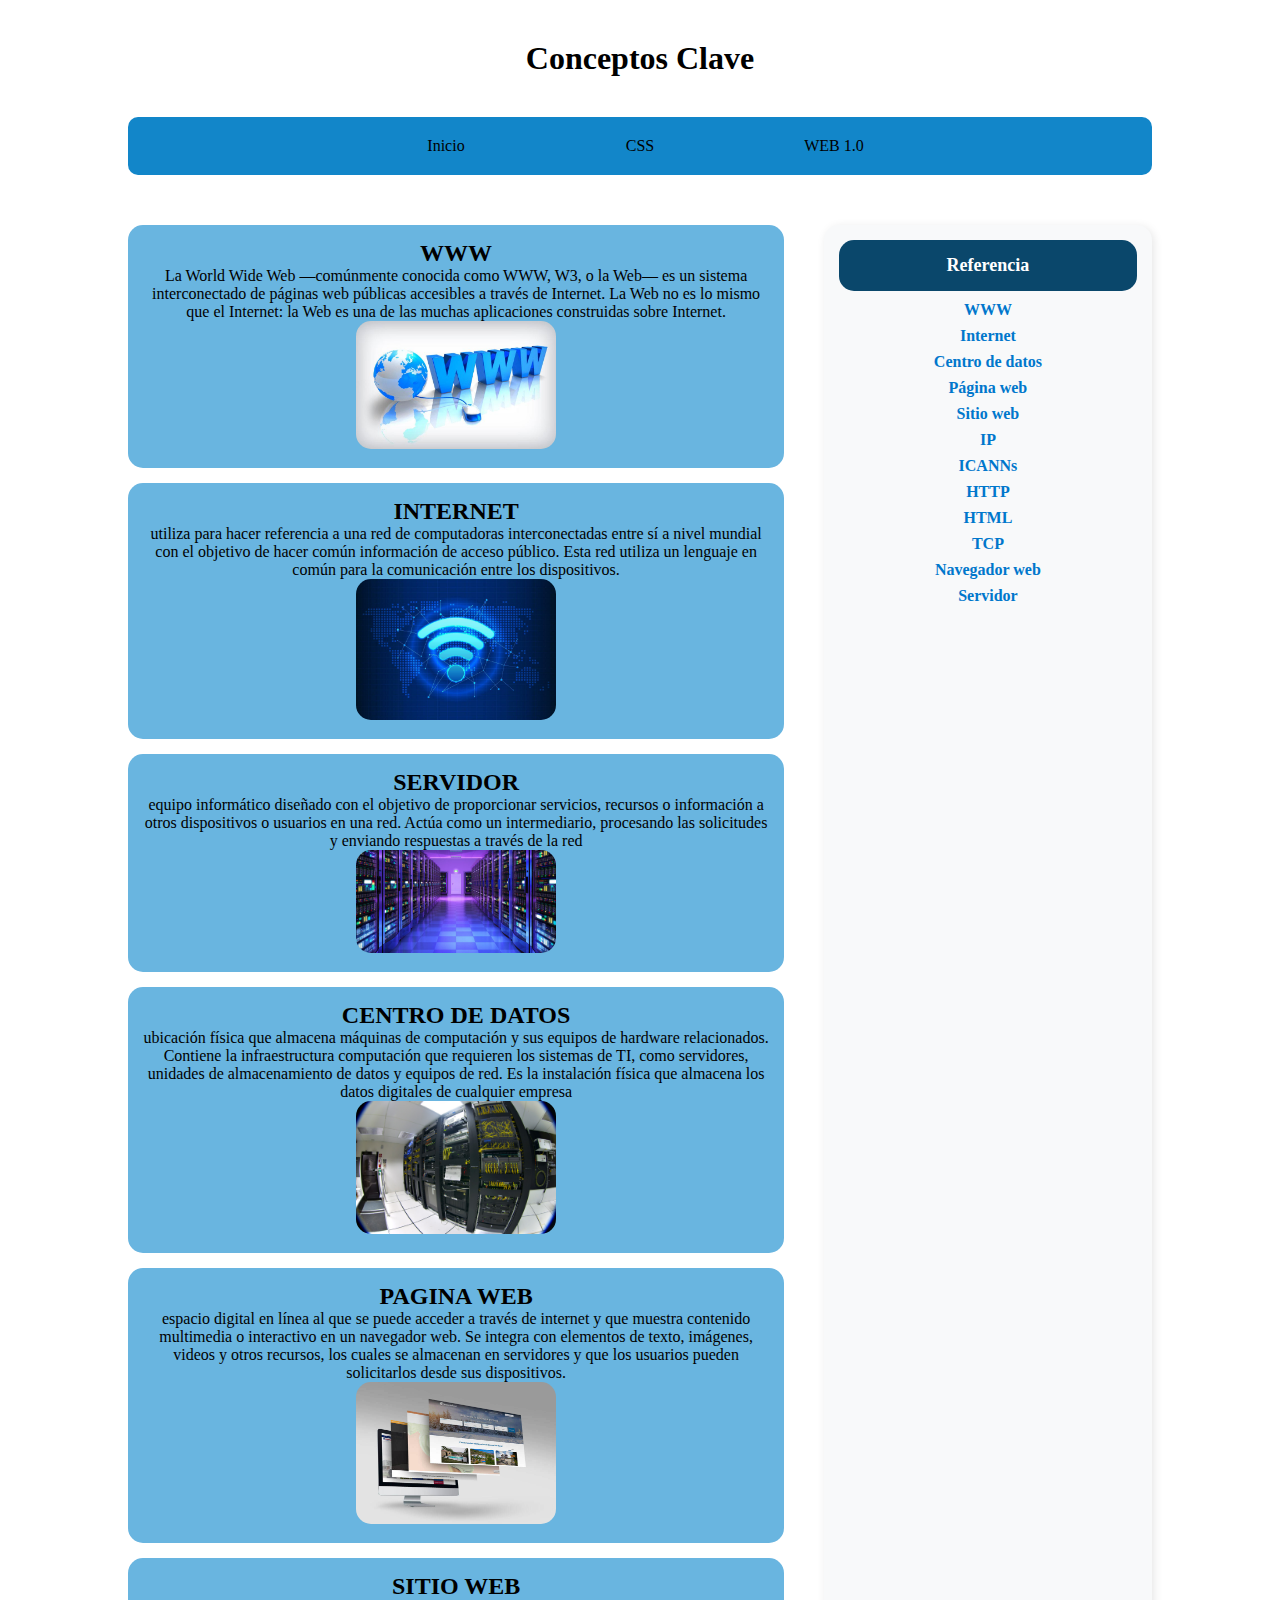
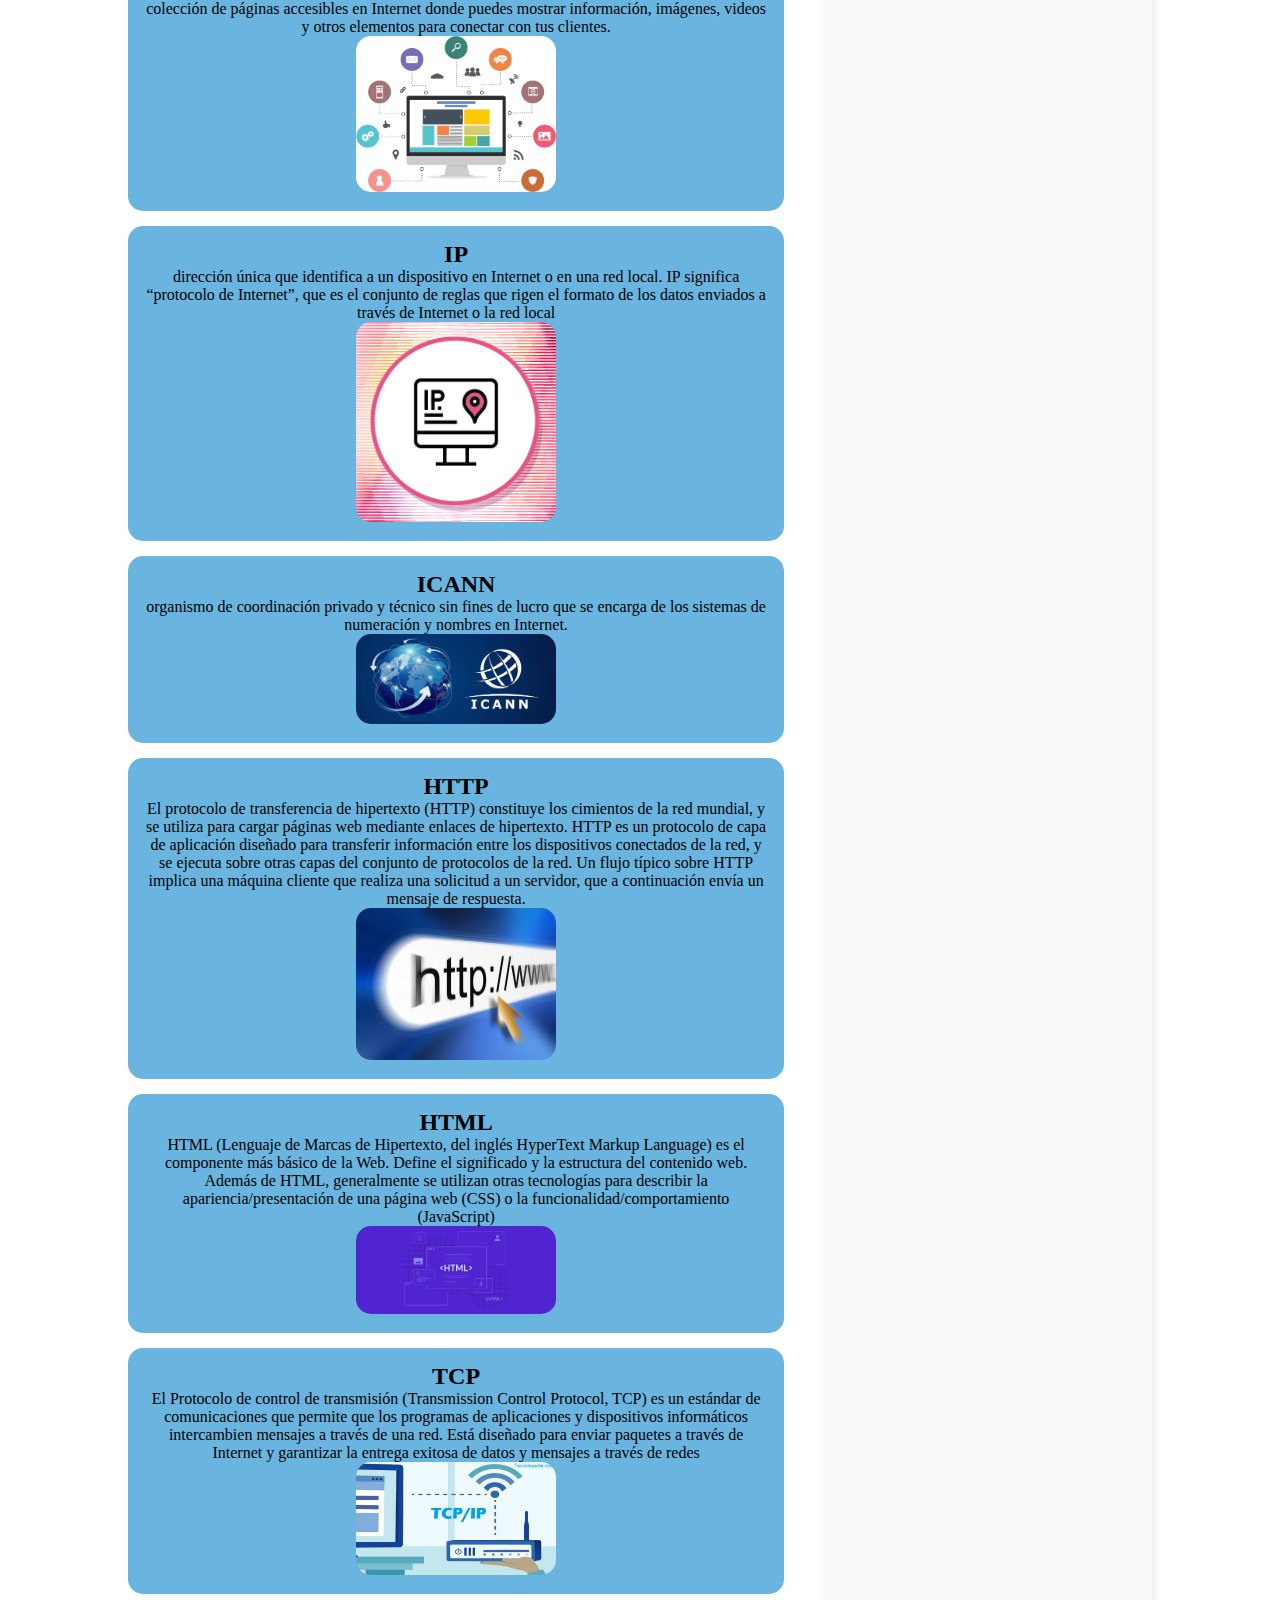
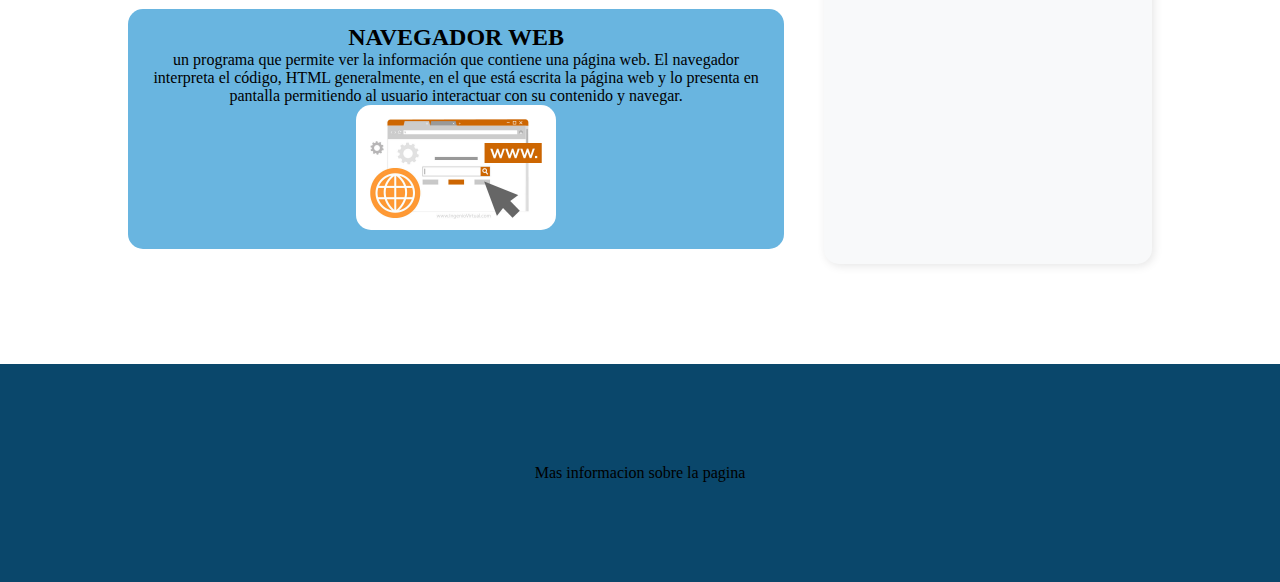
==== index.html @ a2b7ff64 "primer commit" ====
<!DOCTYPE html>
<html>
<head>
	<meta charset="utf-8">
	<meta name="viewport" content="width=device-width, initial-scale=1">
	<title>Conceptos</title>
	<link rel="stylesheet" type="text/css" href="esilos.css">
</head>
<body>

	<div class="titulo">
		<h1>Conceptos Clave</h1>
	</div>

	<nav>
		<ul>
			<li><a href="index.html">Inicio</a></li>
			<li><a href="CSS.html">CSS</a></li>
			<li><a href="WEB 1.0.html">WEB 1.0</a></li>
		</ul>
	</nav>

	<div class="contenido">
		<div class="articulo">
			<div>
				<h2>WWW</h2>
				<p>La World Wide Web —comúnmente conocida como WWW, W3, o la Web— es un sistema interconectado de páginas web públicas accesibles a través de Internet. La Web no es lo mismo que el Internet: la Web es una de las muchas aplicaciones construidas sobre Internet.</p>
				<img src="imagenes/www.jpg">
			</div>
			<div>
				<h2>INTERNET</h2>
				<p>utiliza para hacer referencia a una red de computadoras interconectadas entre sí a nivel mundial con el objetivo de hacer común información de acceso público. Esta red utiliza un lenguaje en común para la comunicación entre los dispositivos.</p>
				<img src="imagenes/internet.jpg">
			</div>
			<div>
				<h2>SERVIDOR</h2>
				<p> equipo informático diseñado con el objetivo de proporcionar servicios, recursos o información a otros dispositivos o usuarios en una red. Actúa como un intermediario, procesando las solicitudes y enviando respuestas a través de la red</p>
				<img src="imagenes/servidor.jpg">
			</div>
            <div>
				<h2>CENTRO DE DATOS</h2>
				<p> ubicación física que almacena máquinas de computación y sus equipos de hardware relacionados. Contiene la infraestructura computación que requieren los sistemas de TI, como servidores, unidades de almacenamiento de datos y equipos de red. Es la instalación física que almacena los datos digitales de cualquier empresa</p>
				<img src="imagenes/centro de datos.jpg">
			</div>
            <div>
				<h2>PAGINA WEB</h2>
				<p>espacio digital en línea al que se puede acceder a través de internet y que muestra contenido multimedia o interactivo en un navegador web. Se integra con elementos de texto, imágenes, videos y otros recursos, los cuales se almacenan en servidores y que los usuarios pueden solicitarlos desde sus dispositivos.</p>
				<img src="imagenes/pagina web.jpg">
			</div>
			<div>
				<h2>SITIO WEB</h2>
				<p> colección de páginas accesibles en Internet donde puedes mostrar información, imágenes, videos y otros elementos para conectar con tus clientes.</p>
				<img src="imagenes/sitio web.jpg">
			</div>
            <div>
				<h2>IP</h2>
				<p> dirección única que identifica a un dispositivo en Internet o en una red local. IP significa “protocolo de Internet”, que es el conjunto de reglas que rigen el formato de los datos enviados a través de Internet o la red local</p>
				<img src="imagenes/ip.jpg">
			</div>
            <div>
				<h2>ICANN</h2>
				<p>organismo de coordinación privado y técnico sin fines de lucro que se encarga de los sistemas de numeración y nombres en Internet.</p>
				<img src="imagenes/icann.jpg">
			</div>
            <div>
				<h2>HTTP</h2>
				<p>El protocolo de transferencia de hipertexto (HTTP) constituye los cimientos de la red mundial, y se utiliza para cargar páginas web mediante enlaces de hipertexto. HTTP es un protocolo de capa de aplicación diseñado para transferir información entre los dispositivos conectados de la red, y se ejecuta sobre otras capas del conjunto de protocolos de la red. Un flujo típico sobre HTTP implica una máquina cliente que realiza una solicitud a un servidor, que a continuación envía un mensaje de respuesta.</p>
				<img src="imagenes/http.jpg">
			</div>
            <div>
				<h2>HTML</h2>
				<p>HTML (Lenguaje de Marcas de Hipertexto, del inglés HyperText Markup Language) es el componente más básico de la Web. Define el significado y la estructura del contenido web. Además de HTML, generalmente se utilizan otras tecnologías para describir la apariencia/presentación de una página web (CSS) o la funcionalidad/comportamiento (JavaScript)</p>
				<img src="imagenes/html.jpg">
			</div>
            <div>
				<h2>TCP</h2>
				<p>El Protocolo de control de transmisión (Transmission Control Protocol, TCP) es un estándar de comunicaciones que permite que los programas de aplicaciones y dispositivos informáticos intercambien mensajes a través de una red. Está diseñado para enviar paquetes a través de Internet y garantizar la entrega exitosa de datos y mensajes a través de redes</p>
				<img src="imagenes/tcp.jpg">
			</div>
            <div>
				<h2>NAVEGADOR WEB</h2>
				<p> un programa que permite ver la información que contiene una página web. El navegador interpreta el código, HTML generalmente, en el que está escrita la página web y lo presenta en pantalla permitiendo al usuario interactuar con su contenido y navegar.</p>
				<img src="imagenes/navegador web.jpg">
			</div>

		</div>
		<div class="secundario">
            <p>Referencia</p>
            <ul>
                <li><a href="https://developer.mozilla.org/es/docs/Glossary/World_Wide_Web" target="_blank">WWW</a></li>
                <li><a href="https://www.ferrovial.com/es/stem/internet/" target="_blank">Internet</a></li>
                <li><a href="https://aws.amazon.com/es/what-is/data-center/" target="_blank">Centro de datos</a></li>
                <li><a href="https://blog.hubspot.es/website/que-es-pagina-web" target="_blank">Página web</a></li>
                <li><a href="https://es.wix.com/blog/que-es-un-sitio-web" target="_blank">Sitio web</a></li>
                <li><a href="https://latam.kaspersky.com/resource-center/definitions/what-is-an-ip-address" target="_blank">IP</a></li>
                <li><a href="https://www.icann.org/resources/pages/faqs-2014-01-22-es" target="_blank">ICANNs</a></li>
                <li><a href="https://www.cloudflare.com/es-es/learning/ddos/glossary/hypertext-transfer-protocol-http/" target="_blank">HTTP</a></li>
                <li><a href="https://developer.mozilla.org/es/docs/Web/HTML" target="_blank">HTML</a></li>
                <li><a href="https://www.fortinet.com/lat/resources/cyberglossary/tcp-ip" target="_blank">TCP</a></li>
                <li><a href="https://www.euskadi.eus/navegadores-web/web01-a2wz/es/" target="_blank">Navegador web</a></li>
                <li><a href="https://www.godaddy.com/resources/latam/digitalizacion/servidor-que-es-tipos" target="_blank">Servidor</a></li>
            </ul>
        </div>
        
	</div>

	<div class="piedepagina">
		<p>Mas informacion sobre la pagina</p>
	</div>

</body>
</html>
---- esilos.css ----
* {
	padding: 0;
	margin: 0;
	font-family: century gothic;
	color: black;
	text-decoration: none;
	text-align: center;
}
.titulo {
	padding: 40px;
}

nav ul {
	width: 80%;
	margin: auto;
	border-radius: 10px;
	list-style-type: none;
	background-color: #1286c9;
}
nav li {
	display: inline-flex;
}
nav a {
	padding: 20px;
	width: 150px;
}
nav ul a:hover {
	background-color: white;
}

.contenido {
	display: flex;
	width: 80%;
	margin: auto;
	margin-top: 50px;
}
.contenido .articulo {
	width: 70%;
	margin: auto;
}
.contenido .articulo div {
	width: 90%;
	padding: 15px;
	background-color: #69b5e0;
	border-radius: 15px;
	margin-bottom: 15px;
}
.contenido .articulo img {
	width: 200px;
	border-radius: 15px;
}
.contenido .secundario {
    width: 30%;
    background-color: #f8f9fa; /* Color de fondo para mayor contraste */
    padding: 15px;
    border-radius: 15px;
    box-shadow: 2px 2px 10px rgba(0, 0, 0, 0.1); /* Sombra ligera */
}

.contenido .secundario p {
    background-color: #0a476b;
    color: white;
    border-radius: 15px;
    padding: 15px;
    font-size: 18px;
    font-weight: bold;
    text-align: center;
}

.contenido .secundario ul {
    list-style-type: none; /* Quita los puntos de la lista */
    padding-left: 0;
    margin-top: 10px;
}

.contenido .secundario li {
    margin: 8px 0;
}

.contenido .secundario a {
    text-decoration: none;
    color: #0077cc;
    font-weight: bold;
}

.contenido .secundario a:hover {
    text-decoration: underline;
    color: #005599;
}


.piedepagina {
	background-color: #0a476b;
	margin-top: 100px;
}
.piedepagina p {
	padding: 100px;
}
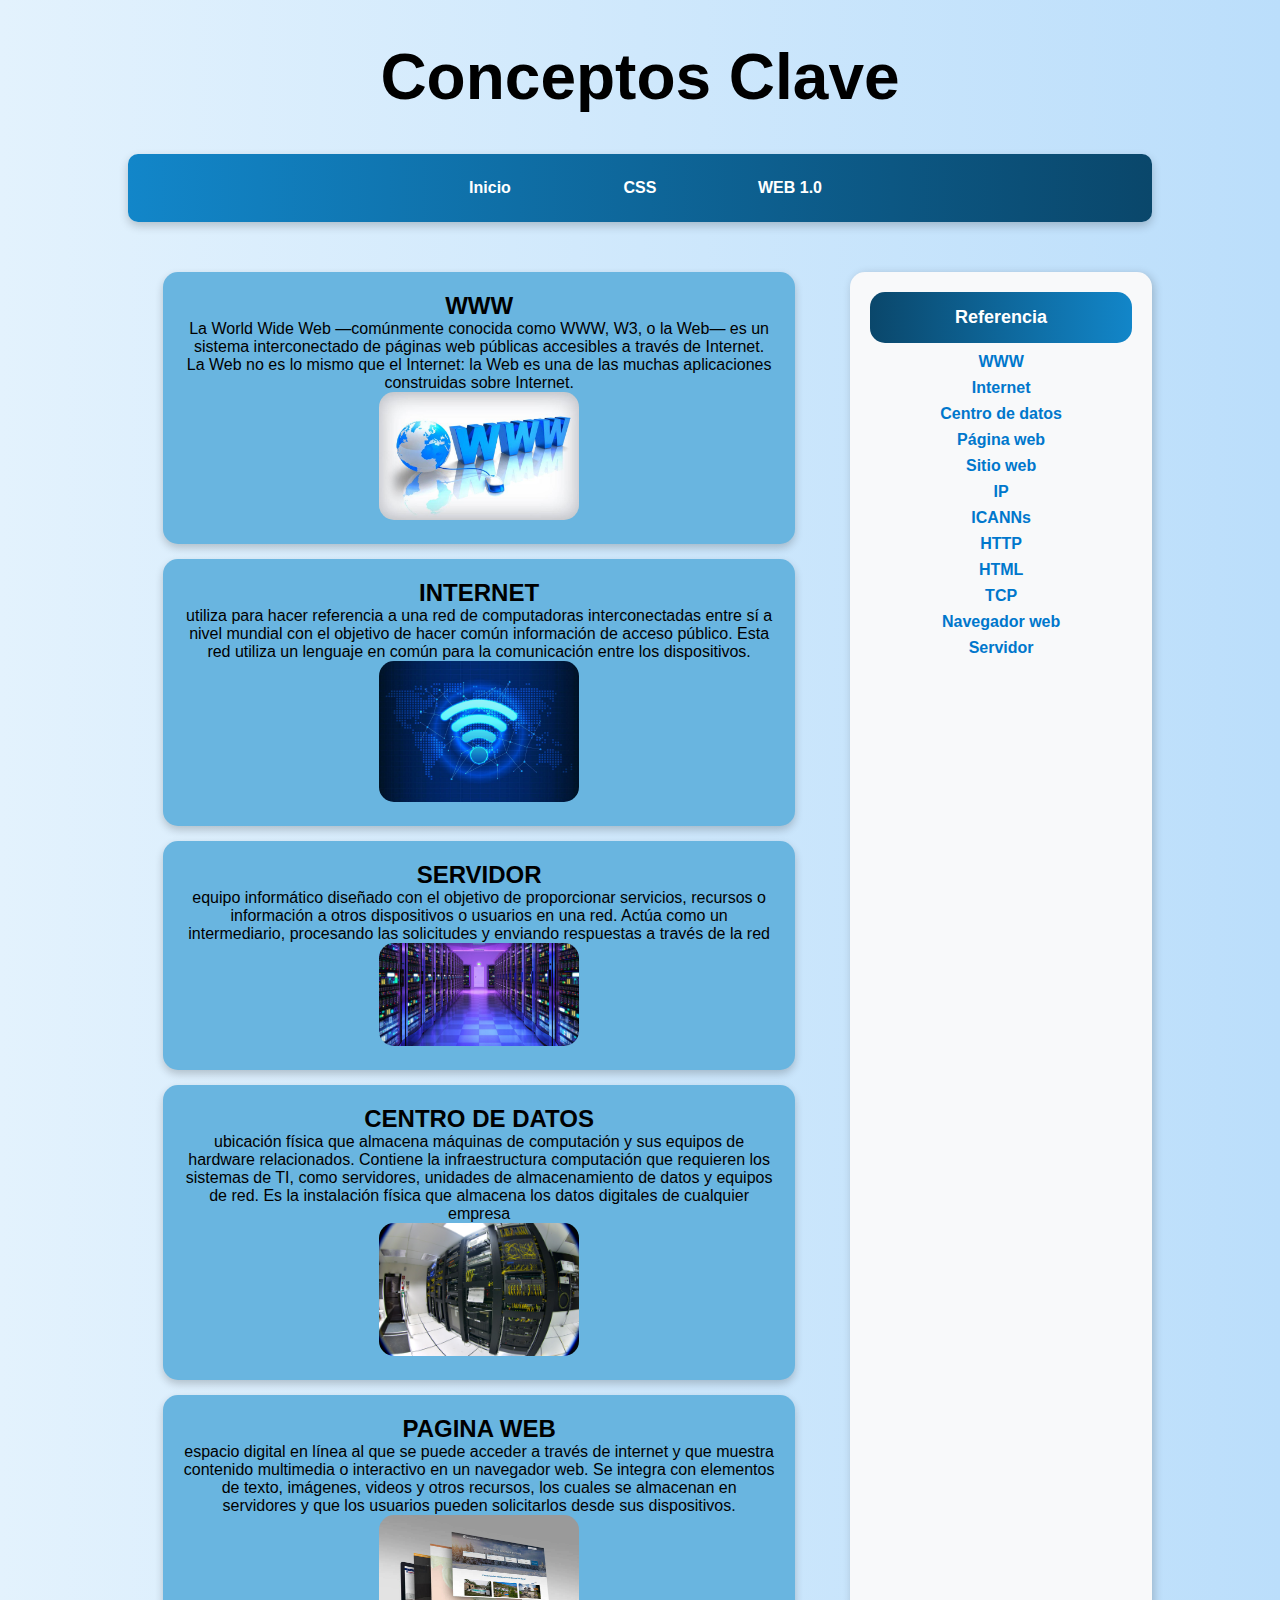
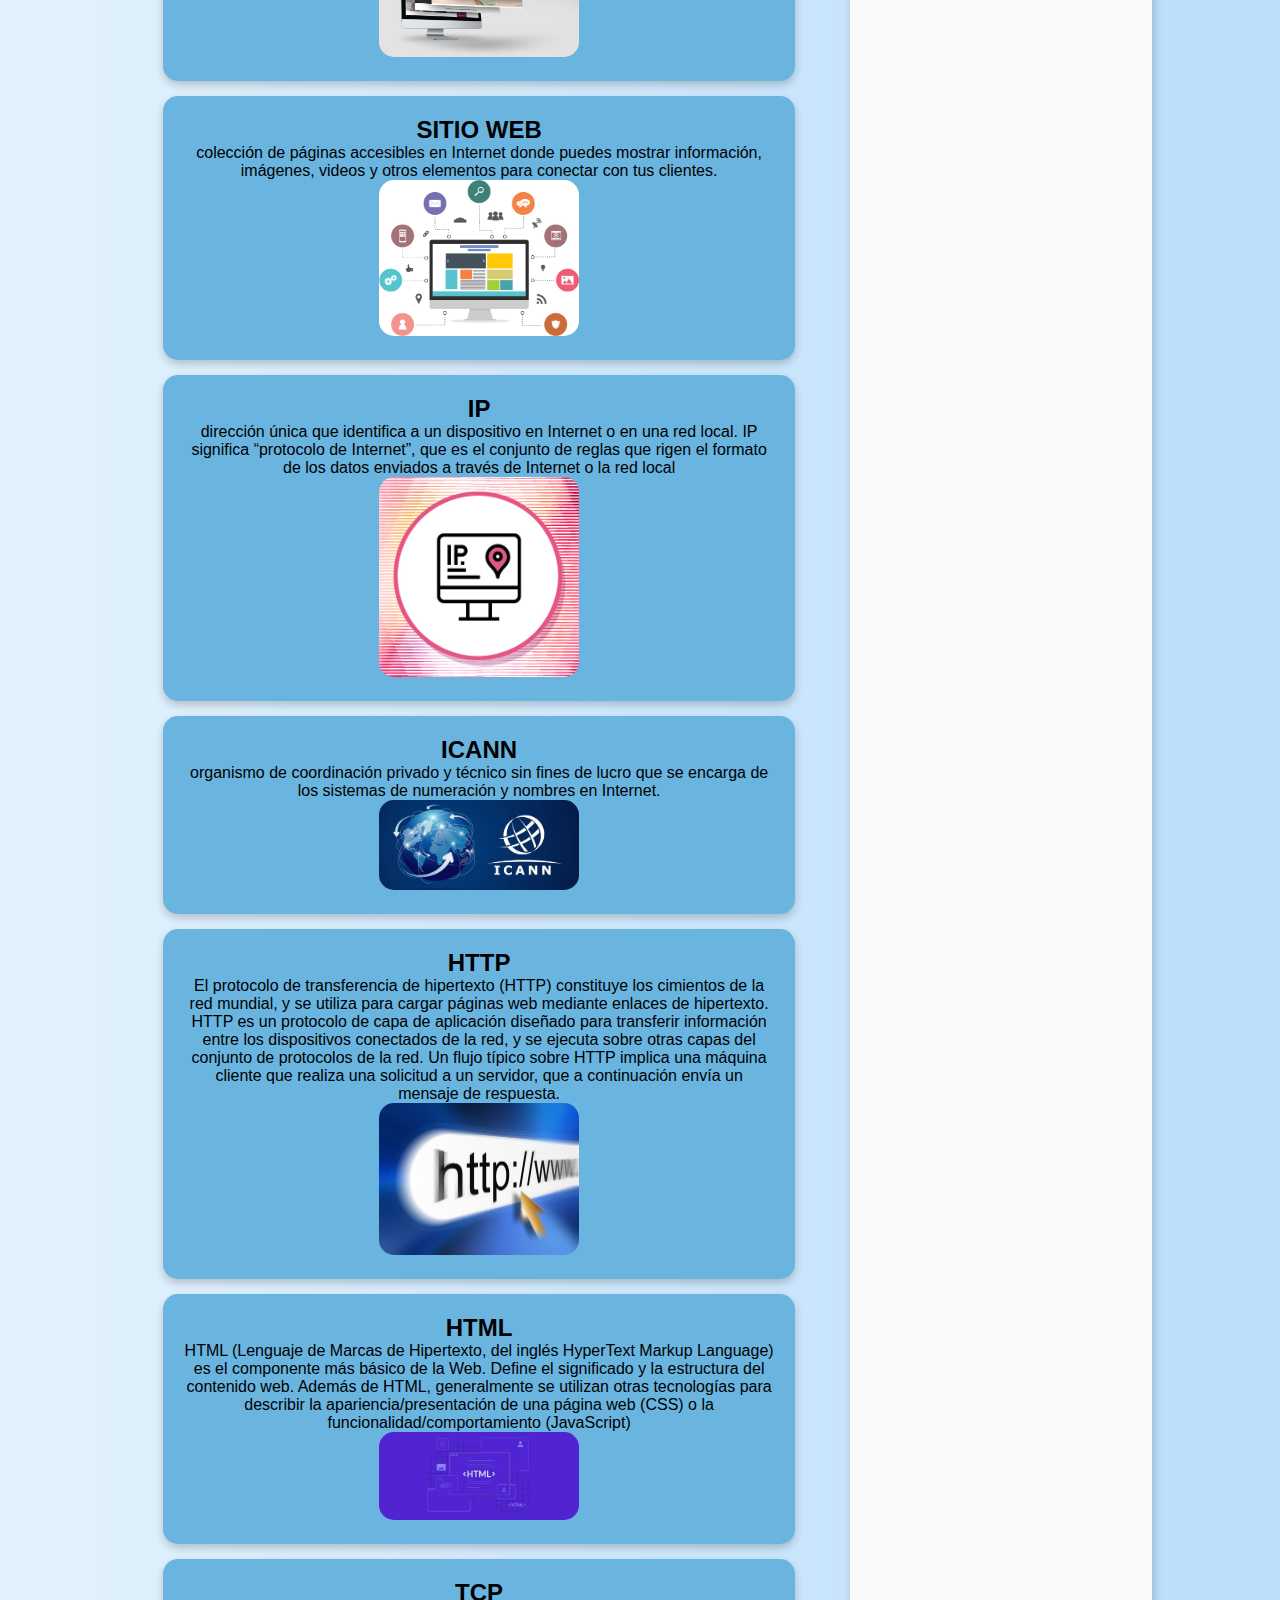
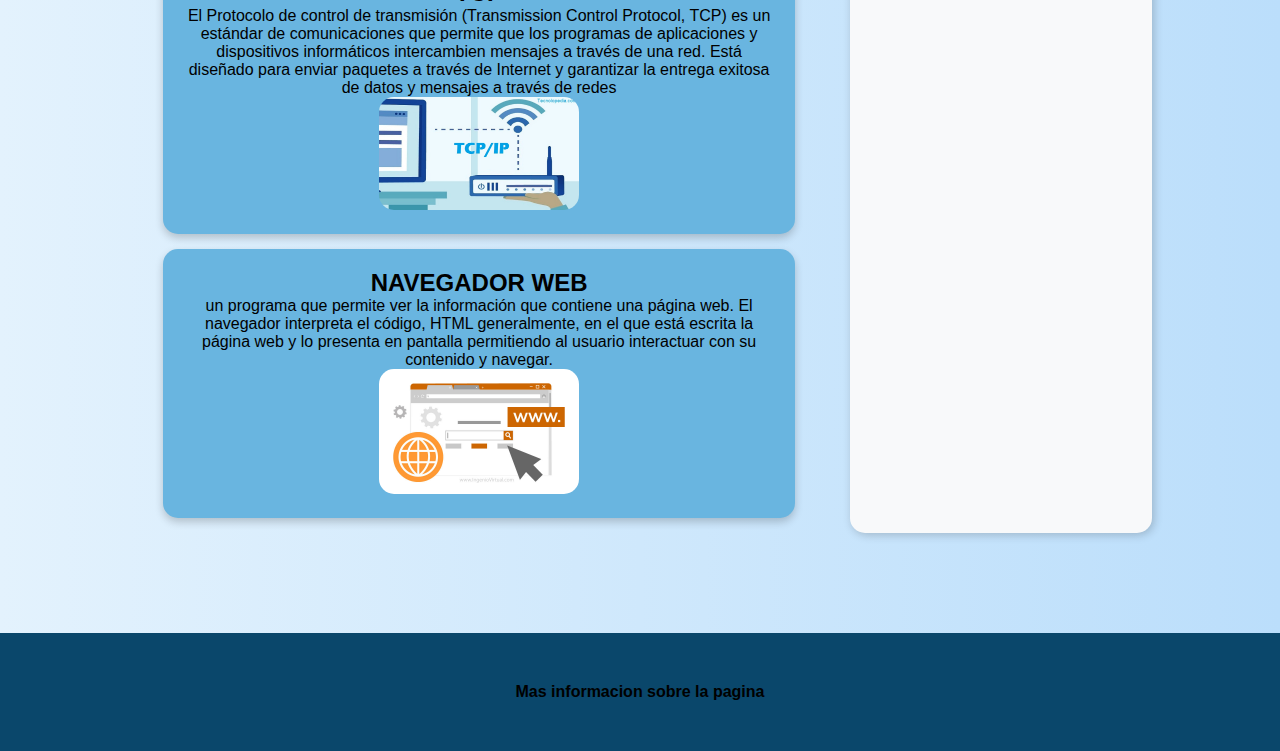
==== commit 8ce977ba: "Feature: Rework stilos" ====
--- a/index.html
+++ b/index.html
@@ -4,7 +4,7 @@
 	<meta charset="utf-8">
 	<meta name="viewport" content="width=device-width, initial-scale=1">
 	<title>Conceptos</title>
-	<link rel="stylesheet" type="text/css" href="esilos.css">
+	<link rel="stylesheet" type="text/css" href="css/main.css">
 </head>
 <body>
 
--- a/css/main.css
+++ b/css/main.css
@@ -0,0 +1,150 @@
+/* Reset y estilos generales */
+* {
+    padding: 0;
+    margin: 0;
+    font-family: 'Century Gothic', sans-serif;
+    color: black;
+    text-decoration: none;
+    text-align: center;
+    box-sizing: border-box;
+}
+
+body {
+    background: linear-gradient(to right, #e3f2fd, #bbdefb);
+}
+
+.titulo {
+    padding: 40px;
+    font-size: 2rem;
+    font-weight: bold;
+    color: #0a476b;
+}
+
+/* Navegación */
+nav ul {
+    width: 80%;
+    margin: auto;
+    border-radius: 10px;
+    list-style-type: none;
+    background: linear-gradient(to right, #1286c9, #0a476b);
+    display: flex;
+    justify-content: center;
+    padding: 10px 0;
+    box-shadow: 0px 4px 10px rgba(0, 0, 0, 0.2);
+}
+
+nav li {
+    display: inline-flex;
+}
+
+nav a {
+    padding: 15px 25px;
+    width: 150px;
+    color: white;
+    font-weight: bold;
+    transition: 0.3s;
+    border-radius: 5px;
+}
+
+nav ul a:hover {
+    background-color: white;
+    color: #1286c9;
+    transform: scale(1.1);
+}
+
+/* Contenido Principal */
+.contenido {
+    display: flex;
+    width: 80%;
+    margin: 50px auto;
+    gap: 20px;
+}
+
+.contenido .articulo {
+    width: 70%;
+    display: flex;
+    flex-direction: column;
+    align-items: center;
+}
+
+.contenido .articulo div {
+    width: 90%;
+    padding: 20px;
+    background: #69b5e0;
+    border-radius: 15px;
+    margin-bottom: 15px;
+    box-shadow: 0px 4px 8px rgba(0, 0, 0, 0.2);
+    transition: 0.3s;
+}
+
+.contenido .articulo div:hover {
+    transform: translateY(-5px);
+}
+
+.contenido .articulo img {
+    width: 200px;
+    border-radius: 15px;
+    transition: 0.3s;
+}
+
+.contenido .articulo img:hover {
+    transform: scale(1.1);
+}
+
+/* Barra lateral */
+.contenido .secundario {
+    width: 30%;
+    background-color: #f8f9fa;
+    padding: 20px;
+    border-radius: 15px;
+    box-shadow: 2px 2px 10px rgba(0, 0, 0, 0.2);
+}
+
+.contenido .secundario p {
+    background: linear-gradient(to right, #0a476b, #1286c9);
+    color: white;
+    border-radius: 15px;
+    padding: 15px;
+    font-size: 18px;
+    font-weight: bold;
+    text-align: center;
+}
+
+.contenido .secundario ul {
+    list-style-type: none;
+    padding-left: 0;
+    margin-top: 10px;
+}
+
+.contenido .secundario li {
+    margin: 8px 0;
+}
+
+.contenido .secundario a {
+    text-decoration: none;
+    color: #0077cc;
+    font-weight: bold;
+    transition: 0.3s;
+}
+
+.contenido .secundario a:hover {
+    text-decoration: underline;
+    color: #005599;
+    transform: scale(1.1);
+}
+
+/* Footer */
+.piedepagina {
+    background: #0a476b;
+    margin-top: 100px;
+    padding: 50px 0;
+    text-align: center;
+    color: white;
+    font-weight: bold;
+    position: relative;
+    transition: opacity 0.5s;
+}
+
+.piedepagina:hover {
+    opacity: 1;
+}
